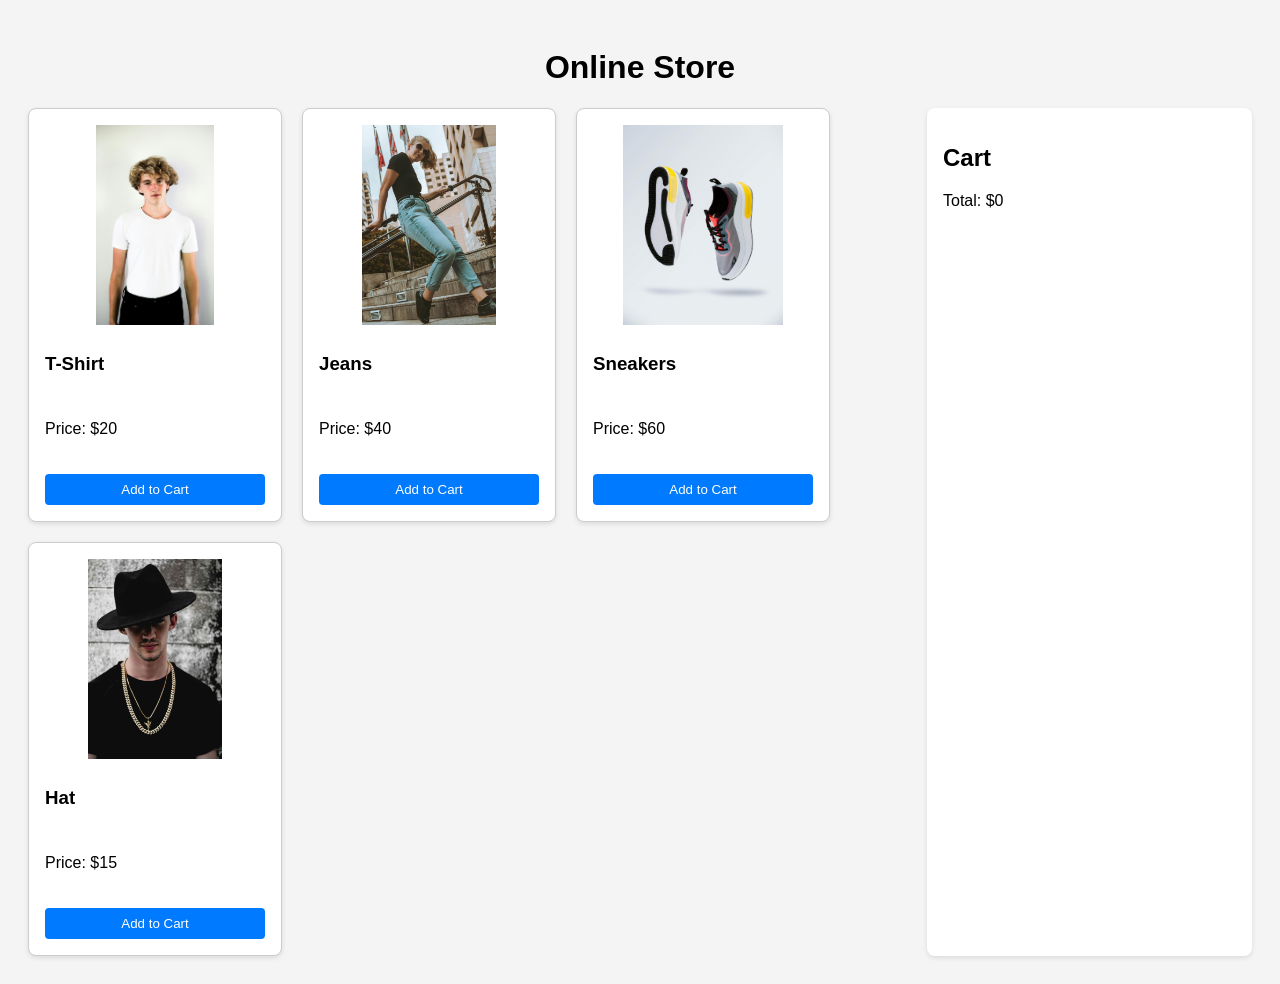
==== basic online shopping app/index.html @ 7b7c18e4 "first commit" ====
<!DOCTYPE html>
<html lang="en">
<head>
  <meta charset="UTF-8" />
  <meta name="viewport" content="width=device-width, initial-scale=1.0"/>
  <title>Simple Shopping App</title>
  <link rel="stylesheet" href="style.css" />
</head>
<body>
  <h1>Online Store</h1>
  <div class="container">
    <div id="products" class="products"></div>
    <div class="cart">
      <h2>Cart</h2>
      <ul id="cart-items"></ul>
      <p>Total: $<span id="total">0</span></p>
    </div>
  </div>

  <script src="script.js"></script>
</body>
</html>
---- basic online shopping app/style.css ----
body {
  font-family: Arial, sans-serif;
  padding: 20px;
  background: #f4f4f4;
}

h1 {
  text-align: center;
}

.container {
  display: flex;
  justify-content: space-between;
  margin-top: 20px;
}



.cart {
  flex: 1;
  margin-left: 20px;
  background: #fff;
  padding: 16px;
  border-radius: 8px;
  box-shadow: 0 2px 5px rgba(0,0,0,0.1);
}

button {
  margin-top: 10px;
  padding: 8px;
  width: 100%;
  border: none;
  background: #007bff;
  color: white;
  cursor: pointer;
  border-radius: 4px;
}

button:hover {
  background: #0056b3;
}

.cart-item {
  display: flex;
  align-items: center;
  gap: 10px;
  margin-bottom: 10px;
}

.cart-item img {
  width: 50px;
  height: auto;
  border-radius: 4px;
}

.products {
  display: flex;
  flex-wrap: wrap;
  gap: 20px;
  flex: 3;
}

.product {
  display: flex;
  flex-direction: column;
  justify-content: space-between;
  width: 220px;
  height: 380px;           /* Enough height for full image + details */
  background: white;
  border: 1px solid #ccc;
  padding: 16px;
  border-radius: 8px;
  box-shadow: 0 2px 5px rgba(0,0,0,0.1);
}

.product img {
  width: 100%;
  height: auto;
  max-height: 200px;       /* Prevent very tall images */
  object-fit: contain;     /* Show full image without cropping */
  border-radius: 6px;
}
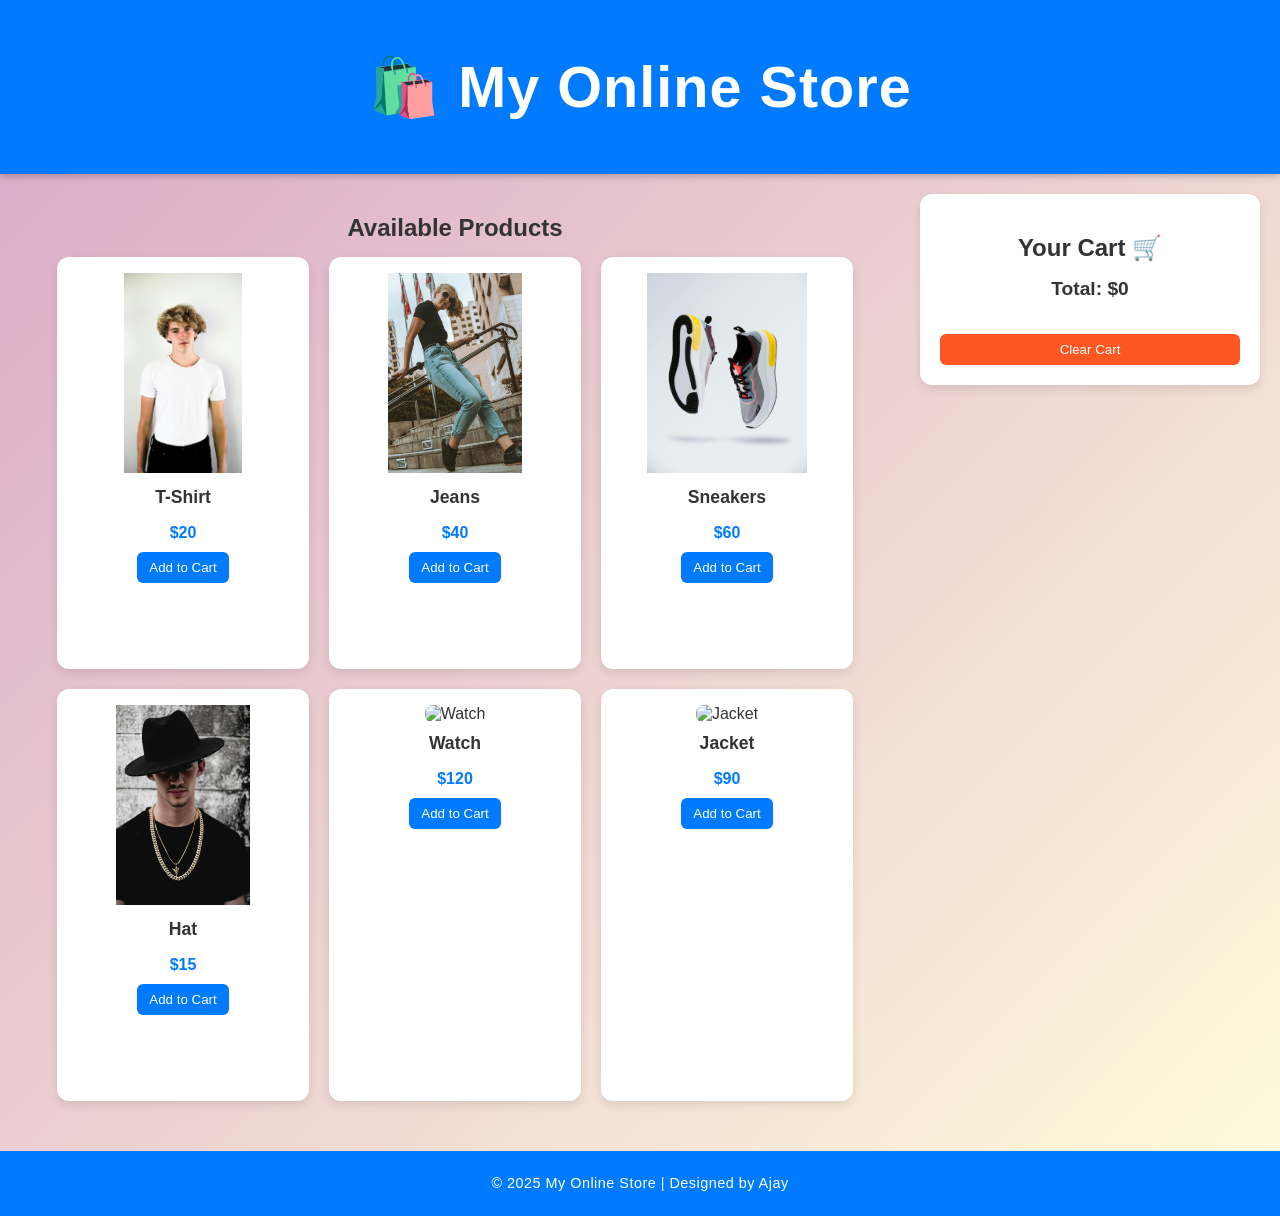
==== commit ea500009: "initial" ====
--- a/basic online shopping app/index.html
+++ b/basic online shopping app/index.html
@@ -3,19 +3,33 @@
 <head>
   <meta charset="UTF-8" />
   <meta name="viewport" content="width=device-width, initial-scale=1.0"/>
-  <title>Simple Shopping App</title>
+  <title>Online Shopping App</title>
   <link rel="stylesheet" href="style.css" />
 </head>
 <body>
-  <h1>Online Store</h1>
+  <header>
+    <h1>🛍️ My Online Store</h1>
+  </header>
+
   <div class="container">
-    <div id="products" class="products"></div>
-    <div class="cart">
-      <h2>Cart</h2>
+    <!-- Products Section -->
+    <section class="products-section">
+      <h2>Available Products</h2>
+      <div id="products" class="products"></div>
+    </section>
+
+    <!-- Cart Section -->
+    <aside class="cart">
+      <h2>Your Cart 🛒</h2>
       <ul id="cart-items"></ul>
-      <p>Total: $<span id="total">0</span></p>
-    </div>
+      <p class="total">Total: $<span id="total">0</span></p>
+      <button id="clear-cart">Clear Cart</button>
+    </aside>
   </div>
+
+  <footer>
+    <p>© 2025 My Online Store | Designed by Ajay</p>
+  </footer>
 
   <script src="script.js"></script>
 </body>
--- a/basic online shopping app/style.css
+++ b/basic online shopping app/style.css
@@ -1,83 +1,183 @@
+/* General Styles */
 body {
-  font-family: Arial, sans-serif;
-  padding: 20px;
-  background: #f4f4f4;
+  font-family: 'Poppins', Arial, sans-serif;
+  background: linear-gradient(135deg, #d9a7c7, #fffcdc);
+  margin: 0;
+  padding: 0;
+  color: #333;
 }
 
-h1 {
+/* Header */
+header {
+  background: #007bff;
+  color: white;
+  padding: 15px 0;
   text-align: center;
+  font-size: 1.8rem;
+  letter-spacing: 1px;
+  box-shadow: 0 3px 6px rgba(0, 0, 0, 0.2);
 }
 
+/* Container */
 .container {
   display: flex;
   justify-content: space-between;
-  margin-top: 20px;
+  flex-wrap: wrap;
+  padding: 20px;
+  gap: 30px;
 }
 
-
-
-.cart {
-  flex: 1;
-  margin-left: 20px;
-  background: #fff;
-  padding: 16px;
-  border-radius: 8px;
-  box-shadow: 0 2px 5px rgba(0,0,0,0.1);
+/* Product Section */
+.products-section {
+  flex: 3;
 }
 
+.products-section h2 {
+  text-align: center;
+  margin-bottom: 15px;
+}
+
+/* Product Grid */
+.products {
+  display: flex;
+  flex-wrap: wrap;
+  gap: 20px;
+  justify-content: center;
+}
+
+.product {
+  background: white;
+  width: 220px;
+  height: 380px;
+  border-radius: 12px;
+  box-shadow: 0 4px 10px rgba(0,0,0,0.1);
+  text-align: center;
+  padding: 16px;
+  transition: transform 0.2s ease, box-shadow 0.2s ease;
+}
+
+.product:hover {
+  transform: translateY(-5px);
+  box-shadow: 0 8px 15px rgba(0,0,0,0.2);
+}
+
+.product img {
+  width: 100%;
+  height: 200px;
+  object-fit: contain;
+  border-radius: 8px;
+}
+
+.product h3 {
+  margin: 10px 0 5px;
+  font-size: 1.1rem;
+}
+
+.product p {
+  font-weight: 600;
+  color: #007bff;
+  margin-bottom: 10px;
+}
+
+/* Buttons */
 button {
-  margin-top: 10px;
-  padding: 8px;
-  width: 100%;
-  border: none;
+  padding: 8px 12px;
   background: #007bff;
   color: white;
+  border: none;
+  border-radius: 6px;
   cursor: pointer;
-  border-radius: 4px;
+  transition: background 0.2s ease;
 }
 
 button:hover {
   background: #0056b3;
 }
 
+/* Cart Section */
+.cart {
+  flex: 1;
+  background: white;
+  padding: 20px;
+  border-radius: 12px;
+  box-shadow: 0 4px 10px rgba(0,0,0,0.1);
+  height: fit-content;
+  min-width: 300px;
+}
+
+.cart h2 {
+  text-align: center;
+  margin-bottom: 15px;
+}
+
 .cart-item {
   display: flex;
   align-items: center;
-  gap: 10px;
-  margin-bottom: 10px;
+  justify-content: space-between;
+  margin-bottom: 12px;
 }
 
 .cart-item img {
-  width: 50px;
-  height: auto;
-  border-radius: 4px;
+  width: 60px;
+  height: 60px;
+  border-radius: 6px;
+  object-fit: contain;
 }
 
-.products {
-  display: flex;
-  flex-wrap: wrap;
-  gap: 20px;
-  flex: 3;
+.cart-item-info {
+  flex: 1;
+  margin-left: 10px;
 }
 
-.product {
-  display: flex;
-  flex-direction: column;
-  justify-content: space-between;
-  width: 220px;
-  height: 380px;           /* Enough height for full image + details */
-  background: white;
-  border: 1px solid #ccc;
-  padding: 16px;
-  border-radius: 8px;
-  box-shadow: 0 2px 5px rgba(0,0,0,0.1);
+.cart-item button {
+  background: #dc3545;
+  font-size: 0.9rem;
 }
 
-.product img {
-  width: 100%;
-  height: auto;
-  max-height: 200px;       /* Prevent very tall images */
-  object-fit: contain;     /* Show full image without cropping */
-  border-radius: 6px;
+.cart-item button:hover {
+  background: #b02a37;
 }
 
+.total {
+  font-weight: bold;
+  font-size: 1.2rem;
+  margin-top: 10px;
+  text-align: center;
+}
+
+#clear-cart {
+  background: #ff5722;
+  width: 100%;
+  margin-top: 15px;
+}
+
+#clear-cart:hover {
+  background: #e64a19;
+}
+
+/* Footer */
+footer {
+  text-align: center;
+  background: #007bff;
+  color: white;
+  padding: 10px 0;
+  margin-top: 30px;
+  font-size: 0.9rem;
+  letter-spacing: 0.5px;
+}
+
+/* Responsive */
+@media (max-width: 768px) {
+  .container {
+    flex-direction: column;
+    align-items: center;
+  }
+
+  .products {
+    justify-content: center;
+  }
+
+  .cart {
+    width: 90%;
+  }
+}
